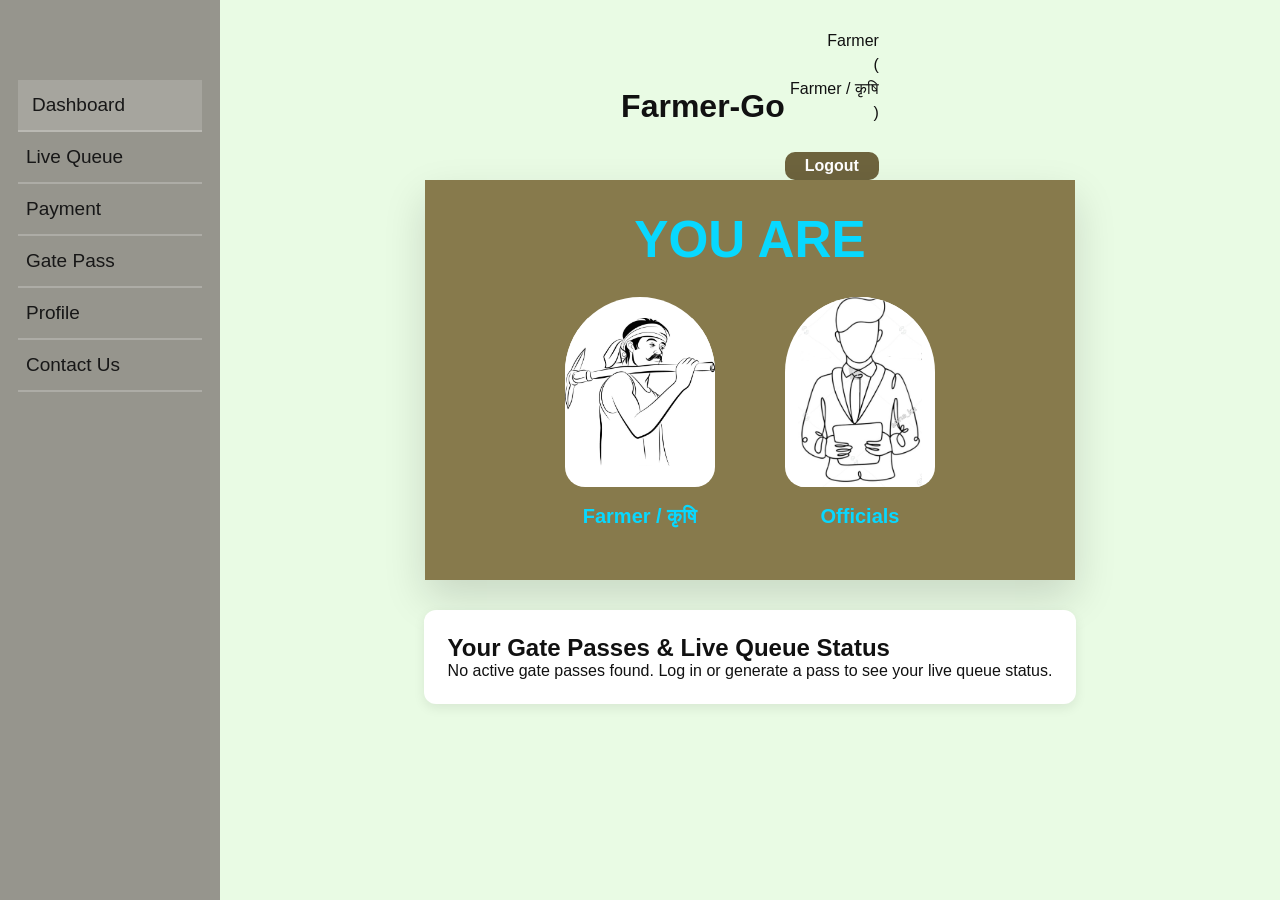
==== eKharid_Merged/frontend/index.html @ 13d4b169 "Add files via upload" ====
<!DOCTYPE html>
<html lang="en">

<head>
    <meta charset="UTF-8">
    <meta name="viewport" content="width=device-width, initial-scale=1.0">
    <title>e-Kharid - Mandi Management System</title>
    <!-- CSS -->
    <link rel="stylesheet" href="css/style.css">
</head>

<body>

    <!-- =========================
         MAIN WEBSITE
    ========================== -->

    <div class="website">

        <!-- =========================
             LEFT SIDEBAR
        ========================== -->

        <aside class="sidebar">
            <div class="sidebar-menu">

                <!-- DASHBOARD -->
                <button class="menu-item active" onclick="window.location.href='index.html'">
                    Dashboard
                </button>

                <!-- LIVE QUEUE -->
                <button class="menu-item" onclick="window.location.href='queue.html'">
                    Live Queue
                </button>

                <!-- PAYMENT -->
                <button class="menu-item" onclick="window.location.href='payment.html'">
                    Payment
                </button>

                <!-- GATE PASS -->
                <button class="menu-item" onclick="window.location.href='gatepass.html'">
                    Gate Pass
                </button>

                <!-- PROFILE -->
                <button class="menu-item" onclick="window.location.href='profile.html'">
                    Profile
                </button>

                <!-- CONTACT US -->
                <button class="menu-item" onclick="window.location.href='contact.html'">
                    Contact Us
                </button>

            </div>
        </aside>

        <!-- =========================
             MAIN CONTENT
        ========================== -->

        <main class="main-content">

            <!-- WEBSITE NAME & LOGOUT BAR -->
            <div style="display: flex; justify-content: space-between; align-items: center;">
                <h1>Farmer-Go</h1>
                <div class="user-info" id="userInfoDisplay">
                    <span class="user-name" id="userNameDisplay">Farmer</span> (<span class="user-role" id="userRoleDisplay">Farmer / कृषि</span>)
                    <button onclick="handleLogout()" class="login-btn" style="padding: 5px 15px; margin-left: 10px;">Logout</button>
                </div>
            </div>

            <!-- ROLE SELECTION SECTION -->
            <section class="role-section">
                <h2>YOU ARE</h2>
                <div class="roles">

                    <!-- FARMER ROLE -->
                    <button class="role-card" onclick="openLogin('Farmer / कृषि')">
                        <div class="role-image">
                            <img src="farmer.png" alt="Farmer">
                        </div>
                        <h3>Farmer / कृषि</h3>
                    </button>

                    <!-- OFFICIAL ROLE -->
                    <button class="role-card" onclick="openLogin('Officials')">
                        <div class="role-image">
                            <img src="official.png" alt="Official">
                        </div>
                        <h3>Officials</h3>
                    </button>

                </div>
            </section>

            <!-- LIVE QUEUE & PASSES SECTION -->
            <section class="card" style="margin-top: 30px;">
                <h2>Your Gate Passes & Live Queue Status</h2>
                <div id="passesContainer">
                    <p>No active gate passes found. Log in or generate a pass to see your live queue status.</p>
                </div>
            </section>

        </main>

    </div>

    <!-- =========================
         LOGIN POPUP MODAL
    ========================== -->

    <div class="modal" id="loginModal">
        <div class="login-box">

            <!-- CLOSE BUTTON -->
            <button class="close-btn" onclick="closeLogin()">&times;</button>

            <!-- LOGIN HEADING -->
            <h2>Login</h2>
            <p class="selected-role" id="selectedRole">Farmer / कृषि</p>

            <!-- LOGIN FORM -->
            <form onsubmit="handleLoginSubmit(event)">

                <!-- USERNAME -->
                <label for="username">Full Name / Username</label>
                <input id="username" type="text" placeholder="Enter name or username" required>

                <!-- MOBILE / PASSWORD -->
                <label for="mobile" id="loginSecretLabel">Mobile Number</label>
                <input id="mobile" type="text" placeholder="Enter mobile number" required>

                <!-- LOGIN BUTTON -->
                <button class="login-btn" type="submit">LOGIN</button>

            </form>

        </div>
    </div>

    <!-- JAVASCRIPT -->
    <script src="js/script.js"></script>

</body>

</html>
---- eKharid_Merged/frontend/css/style.css ----
/* =========================
   RESET & BASE STYLES
========================= */
* {
    margin: 0;
    padding: 0;
    box-sizing: border-box;
    font-family: Arial, Helvetica, sans-serif;
}

body {
    min-height: 100vh;
    background: #e9fbe4;
    color: #111;
    overflow-x: hidden;
}

/* =========================
   MAIN WEBSITE LAYOUT
========================= */
.website {
    min-height: 100vh;
    display: flex;
}

/* =========================
   LEFT SIDEBAR
========================= */
.sidebar {
    width: 220px;
    min-height: 100vh;
    background: #96958d;
    flex-shrink: 0;
    padding: 80px 18px 30px;
    position: sticky;
    top: 0;
}

.sidebar-menu {
    display: flex;
    flex-direction: column;
}

.menu-item {
    width: 100%;
    padding: 14px 8px;
    border: 0;
    border-bottom: 2px solid rgba(255, 255, 255, 0.22);
    background: transparent;
    color: #171717;
    text-align: left;
    font-size: 19px;
    cursor: pointer;
    transition: 0.2s ease;
}

.menu-item:hover,
.menu-item.active {
    background: rgba(255, 255, 255, 0.15);
    padding-left: 14px;
}

/* =========================
   MAIN CONTENT & HEADER
========================= */
.main-content {
    flex: 1;
    min-height: 100vh;
    position: relative;
    padding: 32px 45px 45px;
    display: flex;
    flex-direction: column;
    align-items: center;
}

.top-header {
    display: flex;
    justify-content: space-between;
    align-items: center;
    width: 100%;
    margin-bottom: 25px;
}

.brand-title {
    font-size: clamp(36px, 4vw, 54px);
    font-weight: 800;
    margin: 0;
}

.user-info {
    display: flex;
    flex-direction: column;
    align-items: flex-end;
    gap: 6px;
}

.user-details {
    font-size: 15px;
    color: #333;
    font-weight: 500;
}

.logout-btn {
    background-color: #6e5e3b;
    color: #ffffff;
    border: none;
    padding: 6px 22px;
    border-radius: 15px;
    font-size: 14px;
    font-weight: bold;
    cursor: pointer;
    transition: background 0.2s ease;
}

.logout-btn:hover {
    background-color: #54472c;
}

/* =========================
   ROLE SECTION
========================= */
.role-section {
    width: min(650px, 65vw);
    min-height: 400px;
    background: #877a4c;
    padding: 30px 35px 38px;
    text-align: center;
    box-shadow: 0 18px 40px rgba(0, 0, 0, 0.14);
}

.role-section h2 {
    color: #08d8ff;
    font-size: clamp(38px, 4vw, 52px);
    margin-bottom: 28px;
    font-weight: 800;
}

.roles {
    display: flex;
    justify-content: center;
    align-items: flex-start;
    gap: 30px;
}

.role-card {
    width: 190px;
    border: 0;
    background: transparent;
    cursor: pointer;
    color: white;
    transition: transform 0.25s ease;
}

.role-card:hover {
    transform: translateY(-8px);
}

.role-image {
    width: 150px;
    height: 190px;
    margin: 0 auto;
    border-radius: 75px 75px 20px 20px;
    background: white;
    overflow: hidden;
    display: flex;
    align-items: center;
    justify-content: center;
}

.role-image img {
    width: 100%;
    height: 100%;
    object-fit: contain;
}

.role-card h3 {
    margin-top: 18px;
    color: #08d8ff;
    font-size: 20px;
}

/* =========================
   GATE PASS & QUEUE CARD
========================= */
.card {
    background: white;
    padding: 24px;
    border-radius: 12px;
    box-shadow: 0 4px 12px rgba(0, 0, 0, 0.08);
}

.gate-pass-card {
    border: 1px solid #ddd;
    border-radius: 8px;
    padding: 16px;
    margin-top: 15px;
    background: #fdfdfd;
}

.pass-header {
    display: flex;
    justify-content: space-between;
    align-items: center;
    border-bottom: 1px solid #eee;
    padding-bottom: 8px;
    margin-bottom: 12px;
}

.badge {
    padding: 4px 10px;
    border-radius: 12px;
    font-size: 12px;
    font-weight: bold;
}

.badge-warning {
    background: #ffeaa7;
    color: #d63031;
}

.badge-success {
    background: #55efc4;
    color: #00b894;
}

/* =========================
   DECORATION & MODAL
========================= */
.wheat-image {
    position: absolute;
    right: 18px;
    bottom: 45px;
    width: 220px;
    height: 145px;
    overflow: hidden;
}

.wheat-image img {
    width: 100%;
    height: 100%;
    object-fit: cover;
}

.modal {
    position: fixed;
    inset: 0;
    background: rgba(0, 0, 0, 0.55);
    display: none;
    align-items: center;
    justify-content: center;
    padding: 20px;
    z-index: 100;
}

.modal.show {
    display: flex;
}

.login-box {
    width: min(430px, 95vw);
    background: white;
    border-radius: 20px;
    padding: 35px;
    box-shadow: 0 25px 70px rgba(0, 0, 0, 0.3);
    position: relative;
}

.close-btn {
    position: absolute;
    right: 18px;
    top: 12px;
    border: 0;
    background: transparent;
    font-size: 30px;
    cursor: pointer;
}

.login-box h2 {
    font-size: 30px;
    margin-bottom: 8px;
}

.selected-role {
    color: #6d633d;
    margin-bottom: 25px;
    font-weight: bold;
}

label {
    display: block;
    margin: 14px 0 7px;
    font-weight: 600;
}

input {
    width: 100%;
    padding: 13px 15px;
    border: 1px solid #ccc;
    border-radius: 10px;
    outline: none;
    font-size: 15px;
}

input:focus {
    border-color: #6d633d;
}

.login-btn {
    width: 100%;
    margin-top: 24px;
    padding: 14px;
    border: 0;
    border-radius: 10px;
    background: #6d633d;
    color: white;
    font-size: 16px;
    font-weight: bold;
    cursor: pointer;
}

.login-btn:hover {
    background: #554c2d;
}

/* =========================
   RESPONSIVE DESIGN
========================= */
@media (max-width: 1000px) {
    .sidebar {
        width: 185px;
    }

    .role-section {
        width: min(600px, 70vw);
    }

    .wheat-image {
        display: none;
    }
}

@media (max-width: 700px) {
    .website {
        flex-direction: column;
    }

    .sidebar {
        width: 100%;
        min-height: auto;
        padding: 0;
        position: relative;
    }

    .sidebar-menu {
        flex-direction: row;
        overflow-x: auto;
    }

    .menu-item {
        min-width: 120px;
        text-align: center;
        border-bottom: 0;
        border-right: 1px solid rgba(255, 255, 255, 0.2);
        font-size: 15px;
    }

    .main-content {
        padding: 25px 15px 40px;
    }

    .role-section {
        width: 100%;
        min-height: auto;
        padding: 28px 15px 35px;
    }

    .roles {
        gap: 15px;
    }

    .role-card {
        width: 45%;
    }

    .role-image {
        width: 120px;
        height: 160px;
    }

    .role-card h3 {
        font-size: 16px;
    }
}
/* =========================================================
   FUNCTIONAL PAGE HELPERS — THEME PRESERVED
========================================================= */
.message { padding:12px 14px; border-radius:8px; margin:12px 0; font-size:14px; }
.message.error { background:#ffecec; color:#8b2f2f; border:1px solid #e5baba; }
.message.success { background:#e8f7e5; color:#356b35; border:1px solid #b9d8b5; }
.message.info { background:#eef7ee; color:#536b57; border:1px solid #cadcc8; }
.field-row { display:flex; justify-content:space-between; gap:20px; padding:12px 0; border-bottom:1px solid #eee; }
.field-label { color:#666; font-weight:700; }
.field-value { color:#333; font-weight:700; }
.farmer-grid { display:grid; grid-template-columns:repeat(auto-fit,minmax(180px,1fr)); gap:14px; }
.farmer-card { background:#fff; border:1px solid #ddd; border-radius:10px; padding:15px; cursor:pointer; }
.farmer-card:hover { border-color:#877a4c; transform:translateY(-2px); }
.progress-track { display:flex; justify-content:space-between; gap:10px; overflow-x:auto; padding:15px 5px; }
.progress-step { min-width:85px; text-align:center; }
.progress-step .dot { width:36px; height:36px; border-radius:50%; margin:0 auto 7px; display:flex; align-items:center; justify-content:center; background:#eee; color:#777; font-weight:800; }
.progress-step.done .dot { background:#877a4c; color:#fff; }
.progress-step.current .dot { background:#08d8ff; color:#111; }
.stage-badge { display:inline-block; padding:4px 9px; border-radius:12px; background:#eee; font-size:12px; font-weight:700; }
@media(max-width:700px){ .field-row{flex-direction:column;} .field-value{text-align:left;} }
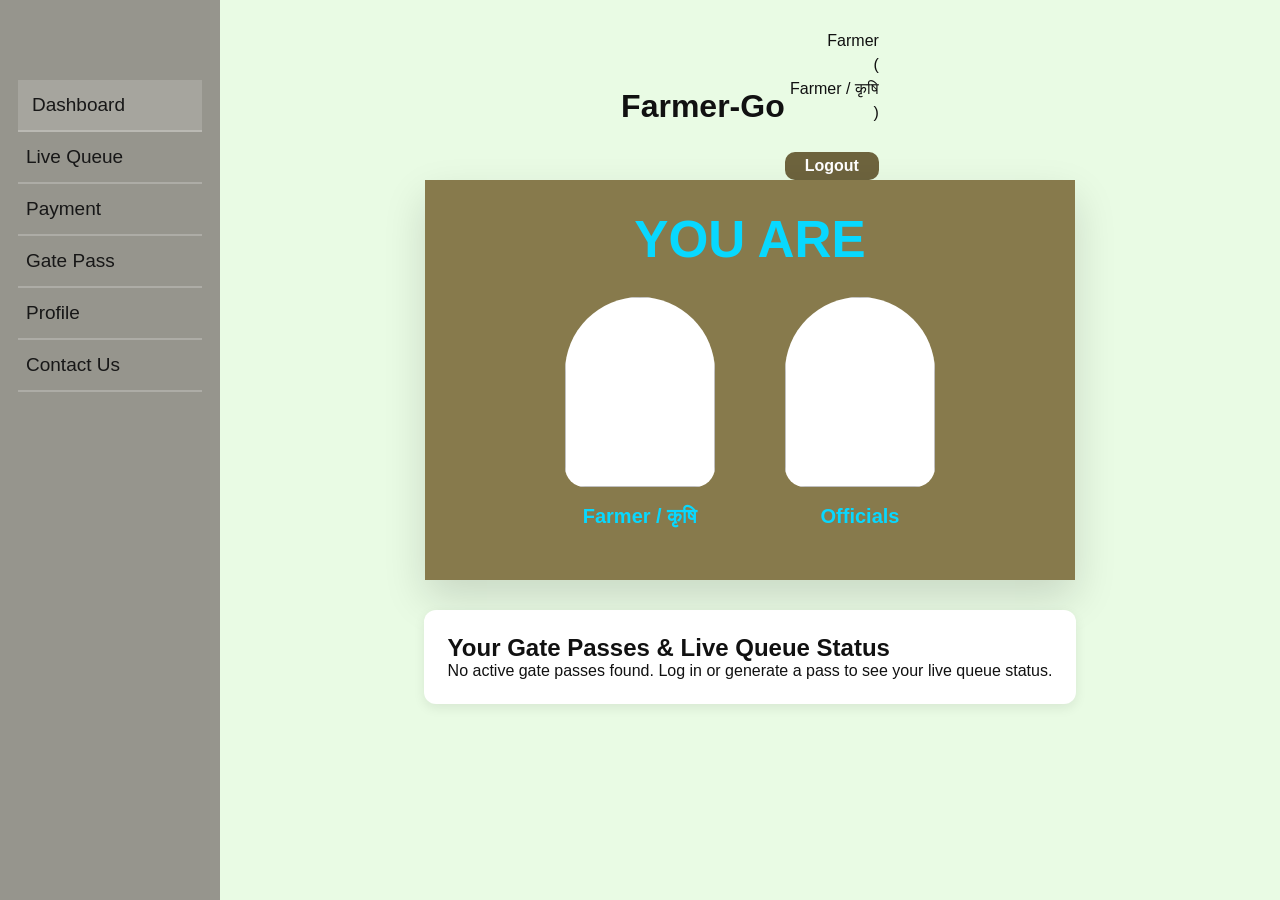
==== commit 1208c980: "Refactor HTML structure and update image paths" ====
--- a/eKharid_Merged/frontend/index.html
+++ b/eKharid_Merged/frontend/index.html
@@ -80,7 +80,7 @@
                     <!-- FARMER ROLE -->
                     <button class="role-card" onclick="openLogin('Farmer / कृषि')">
                         <div class="role-image">
-                            <img src="farmer.png" alt="Farmer">
+                            <img src="/images/farmer.png">
                         </div>
                         <h3>Farmer / कृषि</h3>
                     </button>
@@ -88,7 +88,7 @@
                     <!-- OFFICIAL ROLE -->
                     <button class="role-card" onclick="openLogin('Officials')">
                         <div class="role-image">
-                            <img src="official.png" alt="Official">
+                            <img src="/images/official.png">
                         </div>
                         <h3>Officials</h3>
                     </button>
@@ -146,4 +146,4 @@
 
 </body>
 
-</html>+</html>
